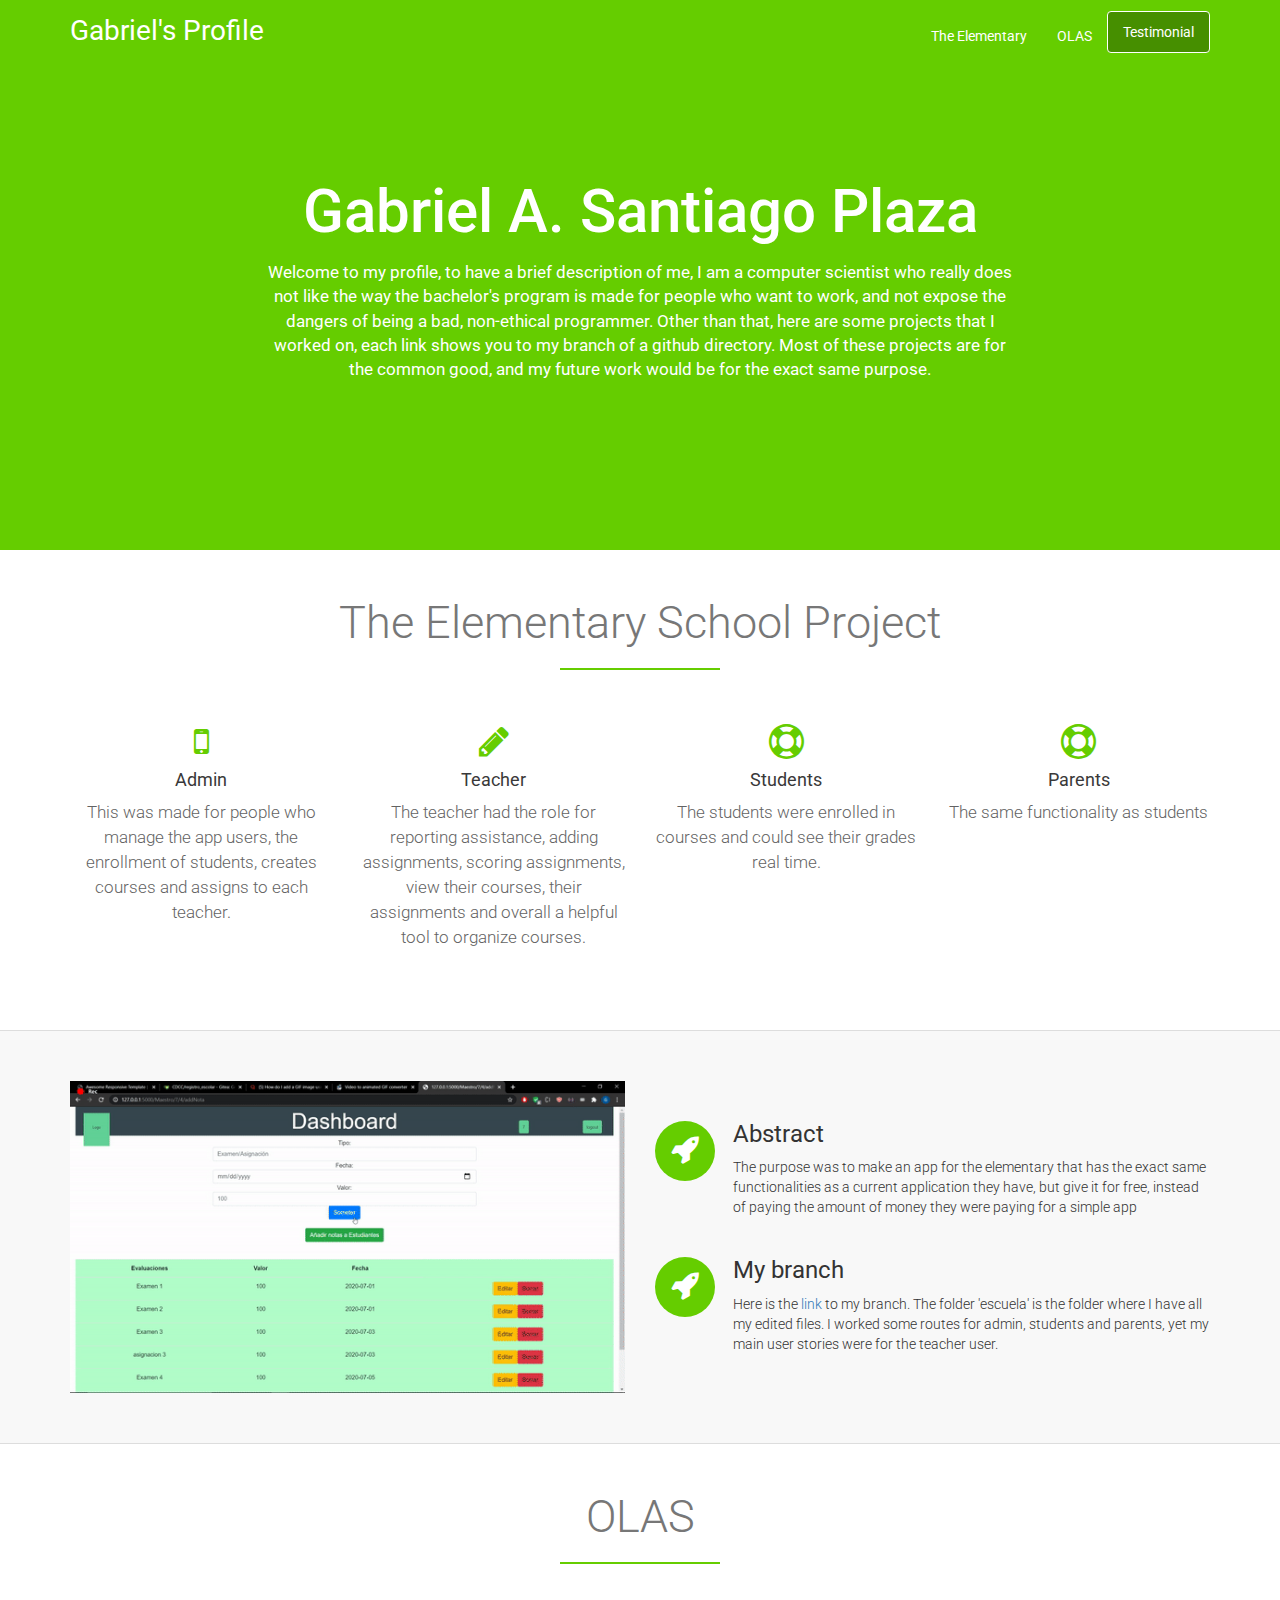
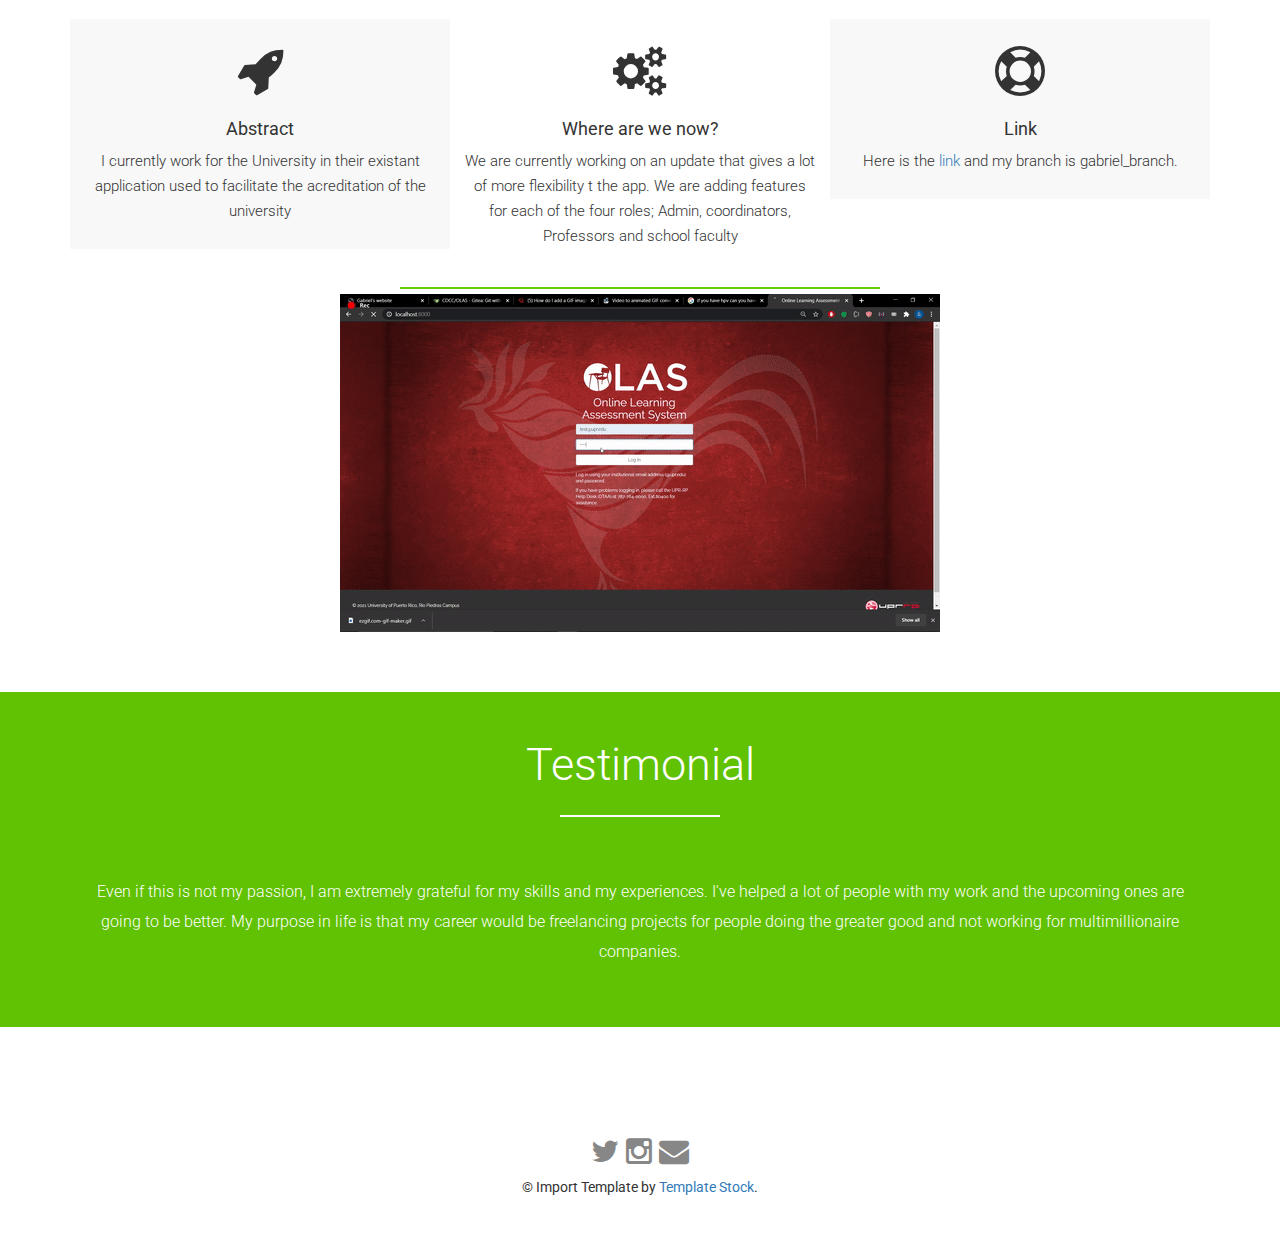
==== awesome/index.html @ 231fd8af "Highlevel Professional Website" ====
<!DOCTYPE html>
<!--
	Awesome Responsive Template
	templatestock.co
-->
<html>

<head>
	<title>Gabriel's website</title>
	<!-- Bootstrap CSS -->
	<link rel="stylesheet" type="text/css" href="css/bootstrap.min.css">

	<!-- Goggle Font -->
	<link rel="stylesheet" type="text/css" href="http://fonts.googleapis.com/css?family=Roboto:400,100,300,500">

	<!-- Font Css -->
	<link rel="stylesheet" type="text/css" href="css/font-awesome.min.css">

	<!-- Custom CSS -->
	<link rel="stylesheet" type="text/css" href="css/style.css">

	<!-- Animation Css -->
	<link rel="stylesheet" href="css/animate.css">


</head>

<body>
	<!-- Header -->
	<div class="header-div">

		<nav class="navbar navbar-default">
			<div class="container">
				<!-- Brand and toggle get grouped for better mobile display -->
				<div class="navbar-header logo-div bounceInLeft wow" data-wow-duration="2s">
					<button type="button" class="navbar-toggle collapsed" data-toggle="collapse"
						data-target="#bs-example-navbar-collapse-1" aria-expanded="false">
						<span class="sr-only">Toggle navigation</span>
						<span class="icon-bar"></span>
						<span class="icon-bar"></span>
						<span class="icon-bar"></span>
					</button>
					<a class="navbar-brand" href="#">Gabriel's Profile</a>
				</div>
				<!-- Collect the nav links, forms, and other content for toggling -->
				<div class="collapse navbar-collapse top-right-menu-ul bounceInRight wow"
					id="bs-example-navbar-collapse-1" data-wow-duration="4s">
					<ul class="nav navbar-nav navbar-right">
						<li><a href="#theElementary">The Elementary</a></li>
						<li><a href="#OLAS">OLAS</a></li>

						<li><a href="#Testimonial">Testimonial</a></li>

					</ul>
				</div><!-- End navbar-collapse -->
			</div><!-- End container -->
		</nav>

		<div class="container wow bounceInDown" data-wow-duration="5s">
			<div class="row">
				<div class="col-md-offset-2 col-md-8 text-center slide-text">
					<h1>Gabriel A. Santiago Plaza</h1>
					<p>Welcome to my profile, to have a brief description of me, I am a computer scientist who really
						does not like the way the bachelor's program is made for people who want to work, and not expose
						the dangers of being a bad, non-ethical programmer.
						Other than that, here are some projects that I worked on, each link shows you to my branch of a
						github directory. Most of these projects are for the common good, and my future work
						would be for the exact same purpose.
					</p>
				</div><!-- End col-md-8-->
				<div class="col-md-offset-2"></div><!-- End col-md-offset-2 -->
			</div><!-- End Row -->
		</div><!-- End Contanier -->

	</div><!-- End header-div -->

	<!-- Feature -->

	<div class="container" id="theElementary">
		<div class="row">
			<div class="col-md-12">
				<div class="main_heading">
					<h1>The Elementary School Project</h1>

					<div class="text-center"><span class="underline"></span></div>
				</div>
			</div><!-- End col-md-12 -->
		</div><!-- End row -->

		<div class="row">
			<div class="col-md-3 col-sm-6">
				<div class="features-div">
					<i class="fa fa-mobile"></i>
					<h4>Admin</h4>
					<p>This was made for people who manage the app users, the enrollment of students, creates courses
						and assigns to each teacher.</p>
				</div>
			</div><!-- End col-md-3-->
			<div class="col-md-3 col-sm-6">
				<div class="features-div">
					<i class="fa fa-pencil"></i>
					<h4>Teacher</h4>
					<p>The teacher had the role for reporting assistance, adding assignments, scoring assignments, view
						their courses, their assignments and overall a helpful tool to organize courses.</p>
				</div>
			</div><!-- End col-md-3-->
			<div class="col-md-3 col-sm-6">
				<div class="features-div">
					<i class="fa fa-life-ring"></i>
					<h4>Students</h4>
					<p>The students were enrolled in courses and could see their grades real time. </p>
				</div>
			</div><!-- End col-md-3-->
			<div class="col-md-3 col-sm-6">
				<div class="features-div">
					<i class="fa fa-life-ring"></i>
					<h4>Parents</h4>
					<p>The same functionality as students</p>
				</div>
			</div><!-- End col-md-3-->
		</div><!-- End row -->
	</div><!-- End Container -->

	<div class="more-feature-div">
		<div class="container">
			<div class="row">
				<div class="col-md-6">
					<img src="images/escuela.gif">
				</div><!-- End col-md-6-->
				<div class="col-md-6">
					<div class="more-features-div">
						<div class="more-features-div-icon"><i class="fa fa-rocket"></i></div>
						<h3 class="more-features-div-heading">Abstract</h3>
						<div class="more-features-div-description">
							The purpose was to make an app for the elementary that has the exact same functionalities as
							a current application they have, but give it for free, instead of paying the amount of money
							they were paying for a simple app
						</div>
					</div>

					<div class="more-features-div">
						<div class="more-features-div-icon"><i class="fa fa-rocket"></i></div>
						<h3 class="more-features-div-heading">My branch</h3>
						<div class="more-features-div-description">
							Here is the <a href="https://git.ccom.uprrp.edu/CDCC/registro_escolar.git">link</a> to my
							branch. The folder 'escuela' is the folder where I have all my edited files. I worked some
							routes for admin, students and parents, yet my main user stories were for the teacher user.
						</div>
					</div>

				</div><!-- End col-md-6-->
			</div><!-- End row -->
		</div><!-- ENd container -->
	</div>

	<!-- End Feature -->


	<!-- Services -->

	<div class="container" id="OLAS">
		<div class="row">
			<div class="col-md-12">
				<div class="main_heading">
					<h1>OLAS</h1>
					<div class="text-center"><span class="underline"></span></div>
				</div>
			</div><!-- End col-md-12 -->
		</div><!-- End row -->

		<div class="col-md-4 services-box-gray col-sm-6">
			<div class="services-box">
				<i class="fa fa-rocket"></i>
				<h4>Abstract</h4>
				<p>I currently work for the University in their existant application used to facilitate the acreditation
					of the university</p>
			</div>
		</div><!-- End col-md-4-->
		<div class="col-md-4 col-sm-6">
			<div class="services-box">
				<i class="fa fa-cogs"></i>
				<h4>Where are we now?</h4>
				<p>We are currently working on an update that gives a lot of more flexibility t the app. We are adding
					features for each of the four roles; Admin, coordinators, Professors and school faculty </p>
			</div>
		</div><!-- End col-md-4-->
		<div class="col-md-4 services-box-gray col-sm-6">
			<div class="services-box">
				<i class="fa fa-support"></i>
				<h4>Link</h4>
				<p>Here is the <a href="https://git.ccom.uprrp.edu/CDCC/OLAS.git">link </a>and my branch is
					gabriel_branch.
				</p>
			</div>
		</div><!-- End col-md-4-->

		<br>
		<div class="text-center col-md-12">
			<div class="text-center"><span class="underline2"></span></div>
			<img src="images/olas.gif">
		</div>




	</div><!-- End container -->

	<!-- End Services -->



	<!-- Testimonial -->
	<div class="call-action-color" id="Testimonial">
		<div class="container">
			<div class="row">
				<div class="col-md-12">
					<div class="main_heading">
						<h1>Testimonial</h1>
						<div class="text-center"><span class="underline"></span></div>
					</div>
				</div><!-- End col-md-12 -->
			</div><!-- End row -->

			<div class="col-md-12">
				<p>Even if this is not my passion, I am extremely grateful for my skills and my experiences. I've helped
					a lot of people with my work and the upcoming ones are going to be better. My purpose in life is
					that my career would be freelancing projects for people doing the greater good and not working for
					multimillionaire companies. </p>
			</div><!-- End col-md-12-->

		</div><!-- End container -->
	</div>

	<!-- End Testimonial -->

	<!-- Footer -->
	<footer>
		<div class="container">
			<div class="row">
				<div class="col-sm-12 footer-social">

					<a href="https://twitter.com/Gabypapi51"><i class="fa fa-twitter"></i></a>
					<a href="https://www.instagram.com/gabypapi51"><i class="fa fa-instagram"></i></a>
					<a href="mailto:gabriel.santiago21@upr.edu?subject=subject text"><i class="fa fa-envelope "></i></a>

				</div>
			</div>
			<div class="row">
				<div class="col-sm-12 footer-copyright">
					© Import Template by <a href="http://templatestock.co">Template Stock</a>.
				</div>
			</div>
		</div>
	</footer>
	<!-- End Footer -->


	<script type="text/javascript" src="js/jquery-main.js"></script>
	<script type="text/javascript" src="js/bootstrap.min.js"></script>
	<script src="js/wow.min.js"></script>

	<script>
		new WOW().init();
	</script>

</body>

</html>
---- awesome/css/style.css ----
/*
	Awesome Responsive Template
	templatestock.co
*/


/* Typography CSS */

body
{
	font-family: 'Roboto' !important;
	overflow-x: hidden;
}

.main_heading {
    margin: 50px 0px;
}

.main_heading h1
{
	font-size: 45px;
    font-weight: 300;
    text-align: center;
    line-height: 45px;
    color: #777;
}

.underline
{
    display: inline-block;
    width: 160px;
    height: 2px;
    background-color: #65CD00;
}
.underline2
{
    display: inline-block;
    width: 480px;
    height: 2px;
    background-color: #65CD00;
}

/* Header CSS */

.header-div
{
	height: 550px;
    background-color: #65cd00;
}

.logo-div a
{
    color: #fff !important;
    font-size: 28px;
    margin-top: 5px;
}

.navbar-nav li:nth-last-child(1) a
{
    background: rgba(0, 0, 0, 0.3);
    border: 1px solid #fff;
    border-radius: 4px;
    padding-top: 10px;
    padding-bottom: 10px;
}

.top-right-menu-ul
{
	margin-top: 10px;
}

.slide-text
{
	color: #fff;
	margin-top: 80px;
}

.slide-text h1
{
    line-height: 60px;
    font-size: 60px;
    margin-bottom: 18px;
}

.slide-text p
{
	font-size: 17px;
}


/* Features CSS */
.features-div
{
	text-align: center;
    -webkit-transition: all .15s linear;
    -moz-transition: all .15s linear;
    -ms-transition: all .15s linear;
    -o-transition: all .15s linear;
    transition: all .15s linear;
}

.features-div:hover
{
	margin-top: -10px;
}


.features-div i
{
	font-size: 35px;
    font-weight: 300;
    color: #65CD00;
}

.features-div h4
{
    color: #393939;
    font-weight: 400;
}

.features-div p
{
    color: #636363;
    font-size: 17px;
    font-weight: 300;
    line-height: 25px;
}

.more-features-div
{
    margin-top: 40px;
	overflow: hidden;
}

.more-feature-div
{
    background: #f8f8f8;
    border-top: 1px solid #ddd;
    border-bottom: 1px solid #ddd;	
    margin: 70px 0px;
    margin-bottom: 0px;      
    padding: 50px 0px;  
}

.more-feature-div .col-md-6 img
{
    width: 100%;
}


.more-features-div-icon {
    float: left;
    width: 60px;
    height: 60px;
    padding-top: 6px;
    background: #65CD00;
    -moz-border-radius: 50%;
    -webkit-border-radius: 50%;
    border-radius: 50%;
    font-size: 30px;
    color: #fff;
    line-height: 45px;
    text-align: center;
}

.more-features-div-heading {
    float: right;
    width: 86%;
    margin-top: 0;
    font-weight: 400;    
}

.more-features-div-description
{
	float: right;
    width: 86%;
    font-weight: 300;
}

/* Services CSS */
.services-box-gray {
    background: #f8f8f8;
}

.services-box
{
    text-align: center;
    padding: 15px 0px;
}

.services-box i
{
    line-height: 75px;
    font-size: 50px;
}

.services-box h4
{
	font-size: 18px;
    font-weight: 400;
}

.services-box p
{
    font-size: 15px;
    font-weight: 300;
    line-height: 25px;
}

/* Price Table CSS */

.pricing-box {
    background: #f8f8f8;
    text-align: center;
    margin-bottom: 0px;
}

.pricing-box-price {
    position: relative;
    padding: 20px 0 7px 0;
    background: #eee;
    font-size: 42px;
    color: #555;
    line-height: 54px;
}

.pricing-box-price span {
    font-size: 18px;
    color: #888;
    line-height: 32px;
}

.pricing-box-price strong
{
	font-weight: 500;
}

.pricing-box h3 {
    margin-top: 0;
    margin-bottom: 0;
    padding: 10px 20px;
    background: #eee;
    color: #888;
}

.pricing-box h4 {
    margin-top: 0;
    margin-bottom: 2px;
    padding: 10px 20px;
    background: #e8e8e8;
    font-size: 16px;
    line-height: 30px;
    font-weight: 300;
    text-transform: uppercase;
}

.pricing-box-features ul {
    margin: 0;
    padding: 0;
    list-style: none;
}

.pricing-box-features li {
    padding: 7px 20px;
    border-bottom: 1px solid #eee;
    font-size: 16px;
    line-height: 30px;
    font-weight: 300;
}

.btn-link-1 {
    position: relative;
    display: inline-block;
    height: 50px;
    margin: 0 5px;
    padding: 16px 20px 0 20px;
    background: #61C103;
    font-size: 16px;
    font-weight: 300;
    line-height: 16px;
    color: #fff;
    -moz-border-radius: 4px;
    -webkit-border-radius: 4px;
    border-radius: 4px;
}

.pricing-box-sign-up {
    padding: 25px 0;
}

.pricing-box-best .pricing-box-price {
    background: #65CD00;
    color: #fff;
}

.pricing-box-best .pricing-box-price span {
    color: #fff;
}

.pricing-box-best h3 {
    background: #65CD00;
    color: #fff;
}

.pricing-box-best h4 {
    background: #61C103;
    color: #fff;
}

/* Call Action */
.call-action-bg
{
	background-image: url(../images/dashboard-img.jpg);
	margin:60px 0px; 
    text-align: center;
    padding-bottom: 50px;
    font-size: 16px;
    line-height: 30px;
    font-weight: 300;
	background-size: cover;    
}

.call-action-color {
    background-color: #61C103;
    margin: 60px 0px;
    text-align: center;
    padding-bottom: 50px;
    font-size: 16px;
    line-height: 30px;
    font-weight: 300;
    color: #fff;
}

.call-action-color .main_heading h1
{
	color: #fff;
}

.call-action-color .underline
{
	background-color: #fff;
}

/* About */
.about-us-box {
    padding-top: 30px;
    padding-bottom: 15px;
    text-align: center;
}

.about-us-box .about-us-photo {
    position: relative;
    width: 160px;
    margin: 0 auto;
}


.about-us-box .about-us-photo .about-us-role {
    position: absolute;
    bottom: 10px;
    left: 0;
    padding: 3px 5px;
    background: #019299;
    font-size: 14px;
    color: #fff;
    line-height: 15px;
    text-transform: uppercase;
}

.about-us-box .about-us-social a {
    color: #ddd;
}

.about-us-box .about-us-social {
    margin-top: 5px;
    font-size: 25px;
    line-height: 36px;
}

.about-us-box h3
{
	font-size: 24px;
    font-weight: 400;
}

.about-us-box p
{
	font-size: 16px;
    text-align: center;
    font-weight: 300;
    line-height: 25px;
}


/* Footer */

footer {
    padding: 40px 0 35px 0;
    text-align: center;    
    margin-bottom: 10px;
}

.footer-social {
    font-size: 30px;
    line-height: 50px;
}

.footer-social  a
{
    color: #878787;
}



/* Bootstrap CSS */
.navbar-default {
    background-color: transparent;
    border-color: transparent;
}

.navbar-nav li a
{
	color: #fff !important;
}

.navbar-default .navbar-toggle {
    border-color: #FFF;
}

.navbar-default .navbar-toggle .icon-bar {
    background-color: #FFF;
}

.navbar-default .navbar-toggle:focus, .navbar-default .navbar-toggle:hover {
    background-color: transparent;
}

/* Extra Small devices  */
@media (max-width: 480px) {
	.more-features-div-description, .more-features-div-heading
	{
		width: 80%;
	}
		.header-div
	{
		height: 350px;
	}

	.slide-text {
	    color: #fff;
    	margin-top: 35px;
	}
	.slide-text p {
    	font-size: 12px;
	}

	.slide-text h1 {
	    line-height: 25px;
    	font-size: 25px;
	}
}

/* Extra Small devices  */
@media (max-width: 767px) {
	.slide-text h1
	 {
	 	line-height: 30px;
    	font-size: 30px;
	 }

	 .slide-text p {
    	font-size: 13px;
	}
}

/* Small devices (tablets, 768px and up) */
@media (min-width: 768px) {
	 .pricing-box
	 {
	 	margin-bottom: 20px;
	 }

	 .slide-text h1
	 {
	 	line-height: 45px;
    	font-size: 45px;
	 }

	 .slide-text p {
    	font-size: 15px;
	}
}

/* Medium devices (desktops, 992px and up) */
@media (min-width: 992px) { 
}

/* Large devices (large desktops, 1200px and up) */
@media (min-width: 1200px) {
	/* Typography CSS */

body
{
	font-family: 'Roboto' !important;
	overflow-x: hidden;
}

.main_heading {
    margin: 50px 0px;
}

.main_heading h1
{
	font-size: 45px;
    font-weight: 300;
    text-align: center;
    line-height: 45px;
    color: #777;
}

.underline
{
    display: inline-block;
    width: 160px;
    height: 2px;
    background-color: #65CD00;
}

/* Header CSS */

.header-div
{
	height: 550px;
    background-color: #65cd00;
}

.logo-div a
{
    color: #fff !important;
    font-size: 28px;
    margin-top: 5px;
}

.navbar-nav li:nth-last-child(1) a
{
    background: rgba(0, 0, 0, 0.3);
    border: 1px solid #fff;
    border-radius: 4px;
    padding-top: 10px;
    padding-bottom: 10px;
}

.top-right-menu-ul
{
	margin-top: 10px;
}

.slide-text
{
	color: #fff;
	margin-top: 80px;
}

.slide-text h1
{
    line-height: 60px;
    font-size: 60px;
    margin-bottom: 18px;
}

.slide-text p
{
	font-size: 17px;
}


/* Features CSS */
.features-div
{
	text-align: center;
    -webkit-transition: all .15s linear;
    -moz-transition: all .15s linear;
    -ms-transition: all .15s linear;
    -o-transition: all .15s linear;
    transition: all .15s linear;
}

.features-div:hover
{
	margin-top: -10px;
}


.features-div i
{
	font-size: 35px;
    font-weight: 300;
    color: #65CD00;
}

.features-div h4
{
    color: #393939;
    font-weight: 400;
}

.features-div p
{
    color: #636363;
    font-size: 17px;
    font-weight: 300;
    line-height: 25px;
}

.more-features-div
{
    margin-top: 40px;
	overflow: hidden;
}

.more-feature-div
{
    background: #f8f8f8;
    border-top: 1px solid #ddd;
    border-bottom: 1px solid #ddd;	
    margin: 70px 0px;
    margin-bottom: 0px;      
    padding: 50px 0px;  
}


.more-features-div-icon {
    float: left;
    width: 60px;
    height: 60px;
    padding-top: 6px;
    background: #65CD00;
    -moz-border-radius: 50%;
    -webkit-border-radius: 50%;
    border-radius: 50%;
    font-size: 30px;
    color: #fff;
    line-height: 45px;
    text-align: center;
}

.more-features-div-heading {
    float: right;
    width: 86%;
    margin-top: 0;
    font-weight: 400;    
}

.more-features-div-description
{
	float: right;
    width: 86%;
    font-weight: 300;
}

/* Services CSS */
.services-box-gray {
    background: #f8f8f8;
}

.services-box
{
    text-align: center;
    padding: 15px 0px;
}

.services-box i
{
    line-height: 75px;
    font-size: 50px;
}

.services-box h4
{
	font-size: 18px;
    font-weight: 400;
}

.services-box p
{
    font-size: 15px;
    font-weight: 300;
    line-height: 25px;
}

/* Price Table CSS */

.pricing-box {
    background: #f8f8f8;
    text-align: center;
}

.pricing-box-price {
    position: relative;
    padding: 20px 0 7px 0;
    background: #eee;
    font-size: 42px;
    color: #555;
    line-height: 54px;
}

.pricing-box-price span {
    font-size: 18px;
    color: #888;
    line-height: 32px;
}

.pricing-box-price strong
{
	font-weight: 500;
}

.pricing-box h3 {
    margin-top: 0;
    margin-bottom: 0;
    padding: 10px 20px;
    background: #eee;
    color: #888;
}

.pricing-box h4 {
    margin-top: 0;
    margin-bottom: 2px;
    padding: 10px 20px;
    background: #e8e8e8;
    font-size: 16px;
    line-height: 30px;
    font-weight: 300;
    text-transform: uppercase;
}

.pricing-box-features ul {
    margin: 0;
    padding: 0;
    list-style: none;
}

.pricing-box-features li {
    padding: 7px 20px;
    border-bottom: 1px solid #eee;
    font-size: 16px;
    line-height: 30px;
    font-weight: 300;
}

.btn-link-1 {
    position: relative;
    display: inline-block;
    height: 50px;
    margin: 0 5px;
    padding: 16px 20px 0 20px;
    background: #61C103;
    font-size: 16px;
    font-weight: 300;
    line-height: 16px;
    color: #fff;
    -moz-border-radius: 4px;
    -webkit-border-radius: 4px;
    border-radius: 4px;
}

.pricing-box-sign-up {
    padding: 25px 0;
}

.pricing-box-best .pricing-box-price {
    background: #65CD00;
    color: #fff;
}

.pricing-box-best .pricing-box-price span {
    color: #fff;
}

.pricing-box-best h3 {
    background: #65CD00;
    color: #fff;
}

.pricing-box-best h4 {
    background: #61C103;
    color: #fff;
}

/* Call Action */
.call-action-bg
{
	background-image: url(../images/dashboard-img.jpg);
	margin:60px 0px; 
    text-align: center;
    padding-bottom: 50px;
    font-size: 16px;
    line-height: 30px;
    font-weight: 300;
	background-size: cover;    
}

.call-action-color {
    background-color: #61C103;
    margin: 60px 0px;
    text-align: center;
    padding-bottom: 50px;
    font-size: 16px;
    line-height: 30px;
    font-weight: 300;
    color: #fff;
}

.call-action-color .main_heading h1
{
	color: #fff;
}

.call-action-color .underline
{
	background-color: #fff;
}

/* About */
.about-us-box {
    padding-top: 30px;
    padding-bottom: 15px;
    text-align: center;
}

.about-us-box .about-us-photo {
    position: relative;
    width: 160px;
    margin: 0 auto;
}


.about-us-box .about-us-photo .about-us-role {
    position: absolute;
    bottom: 10px;
    left: 0;
    padding: 3px 5px;
    background: #019299;
    font-size: 14px;
    color: #fff;
    line-height: 15px;
    text-transform: uppercase;
}

.about-us-box .about-us-social a {
    color: #ddd;
}

.about-us-box .about-us-social {
    margin-top: 5px;
    font-size: 25px;
    line-height: 36px;
}

.about-us-box h3
{
	font-size: 24px;
    font-weight: 400;
}

.about-us-box p
{
	font-size: 16px;
    text-align: center;
    font-weight: 300;
    line-height: 25px;
}


/* Footer */

footer {
    padding: 40px 0 35px 0;
    text-align: center;    
    margin-bottom: 10px;
}

.footer-social {
    font-size: 30px;
    line-height: 50px;
}

.footer-social  a
{
    color: #878787;
}



/* Bootstrap CSS */
.navbar-default {
    background-color: transparent;
    border-color: transparent;
}

.navbar-nav li a
{
	color: #fff !important;
}

.navbar-default .navbar-toggle {
    border-color: #FFF;
}

.navbar-default .navbar-toggle .icon-bar {
    background-color: #FFF;
}

.navbar-default .navbar-toggle:focus, .navbar-default .navbar-toggle:hover {
    background-color: transparent;
}
}
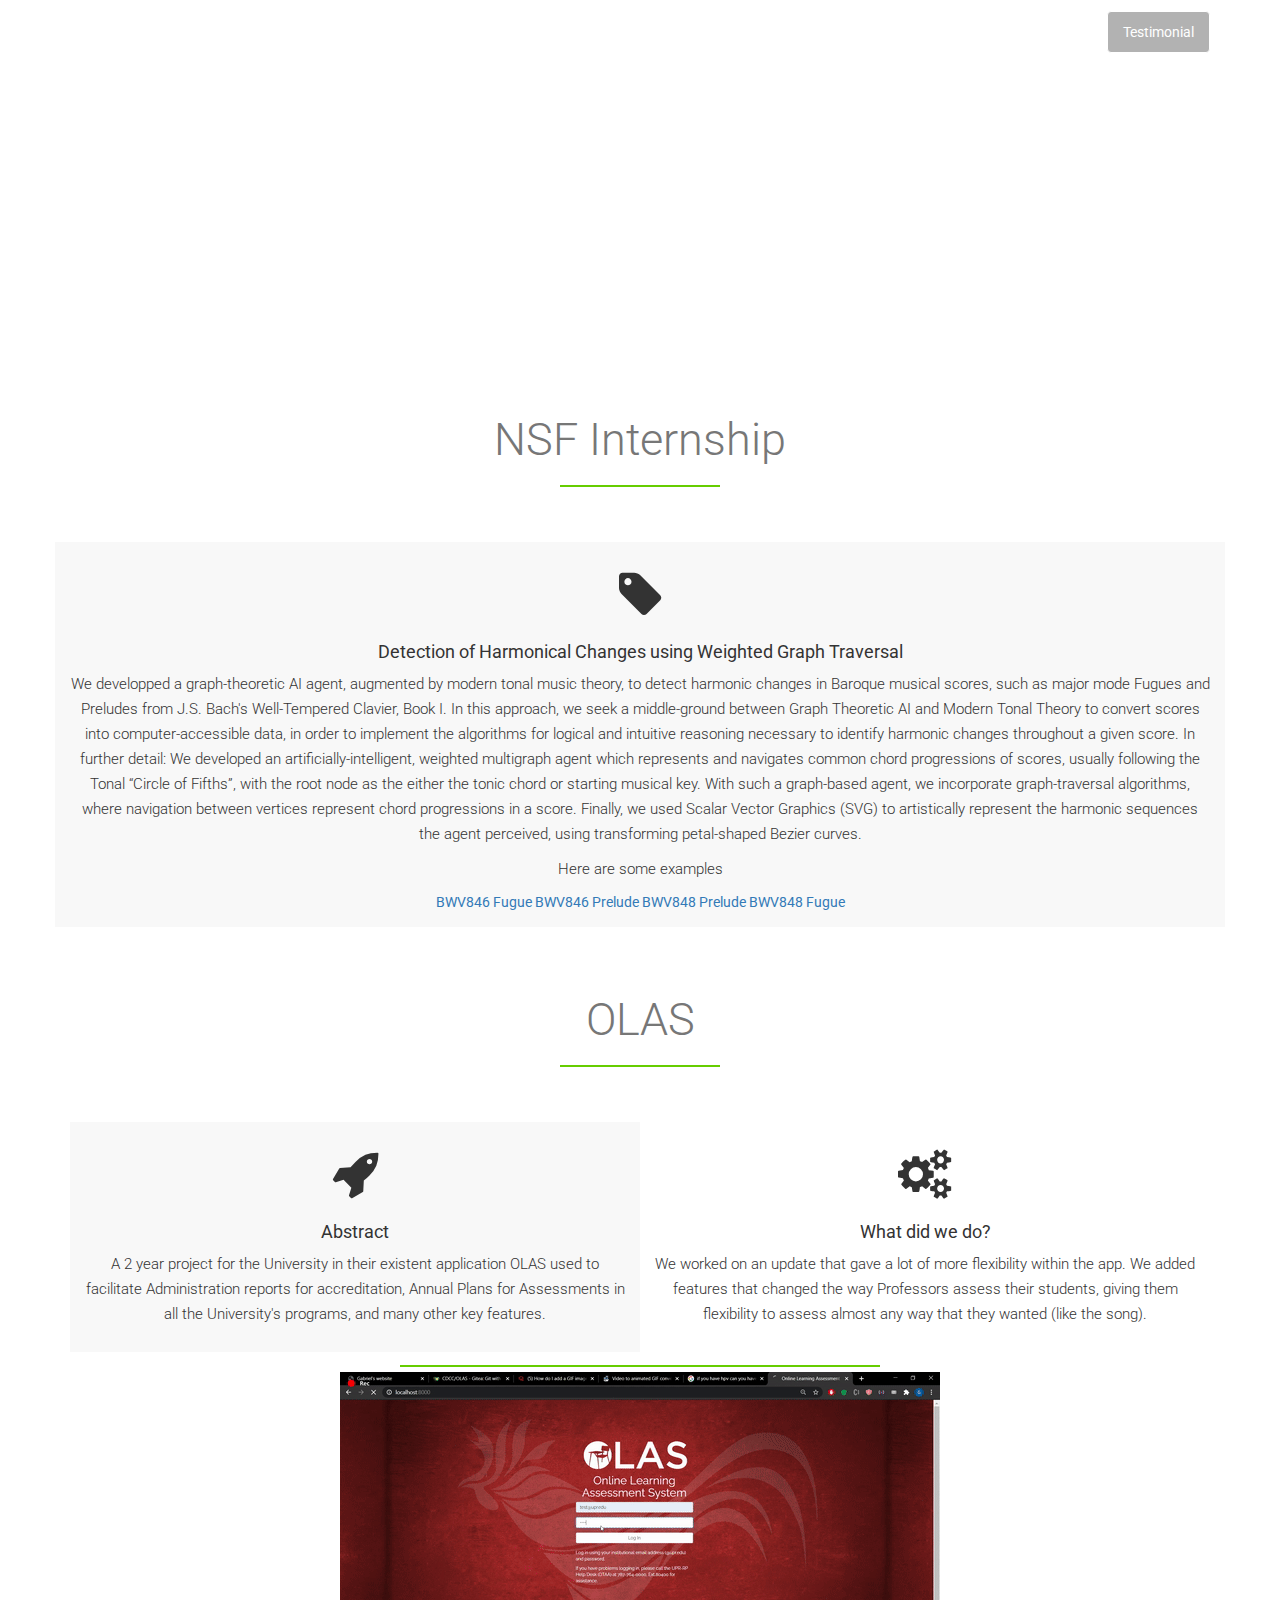
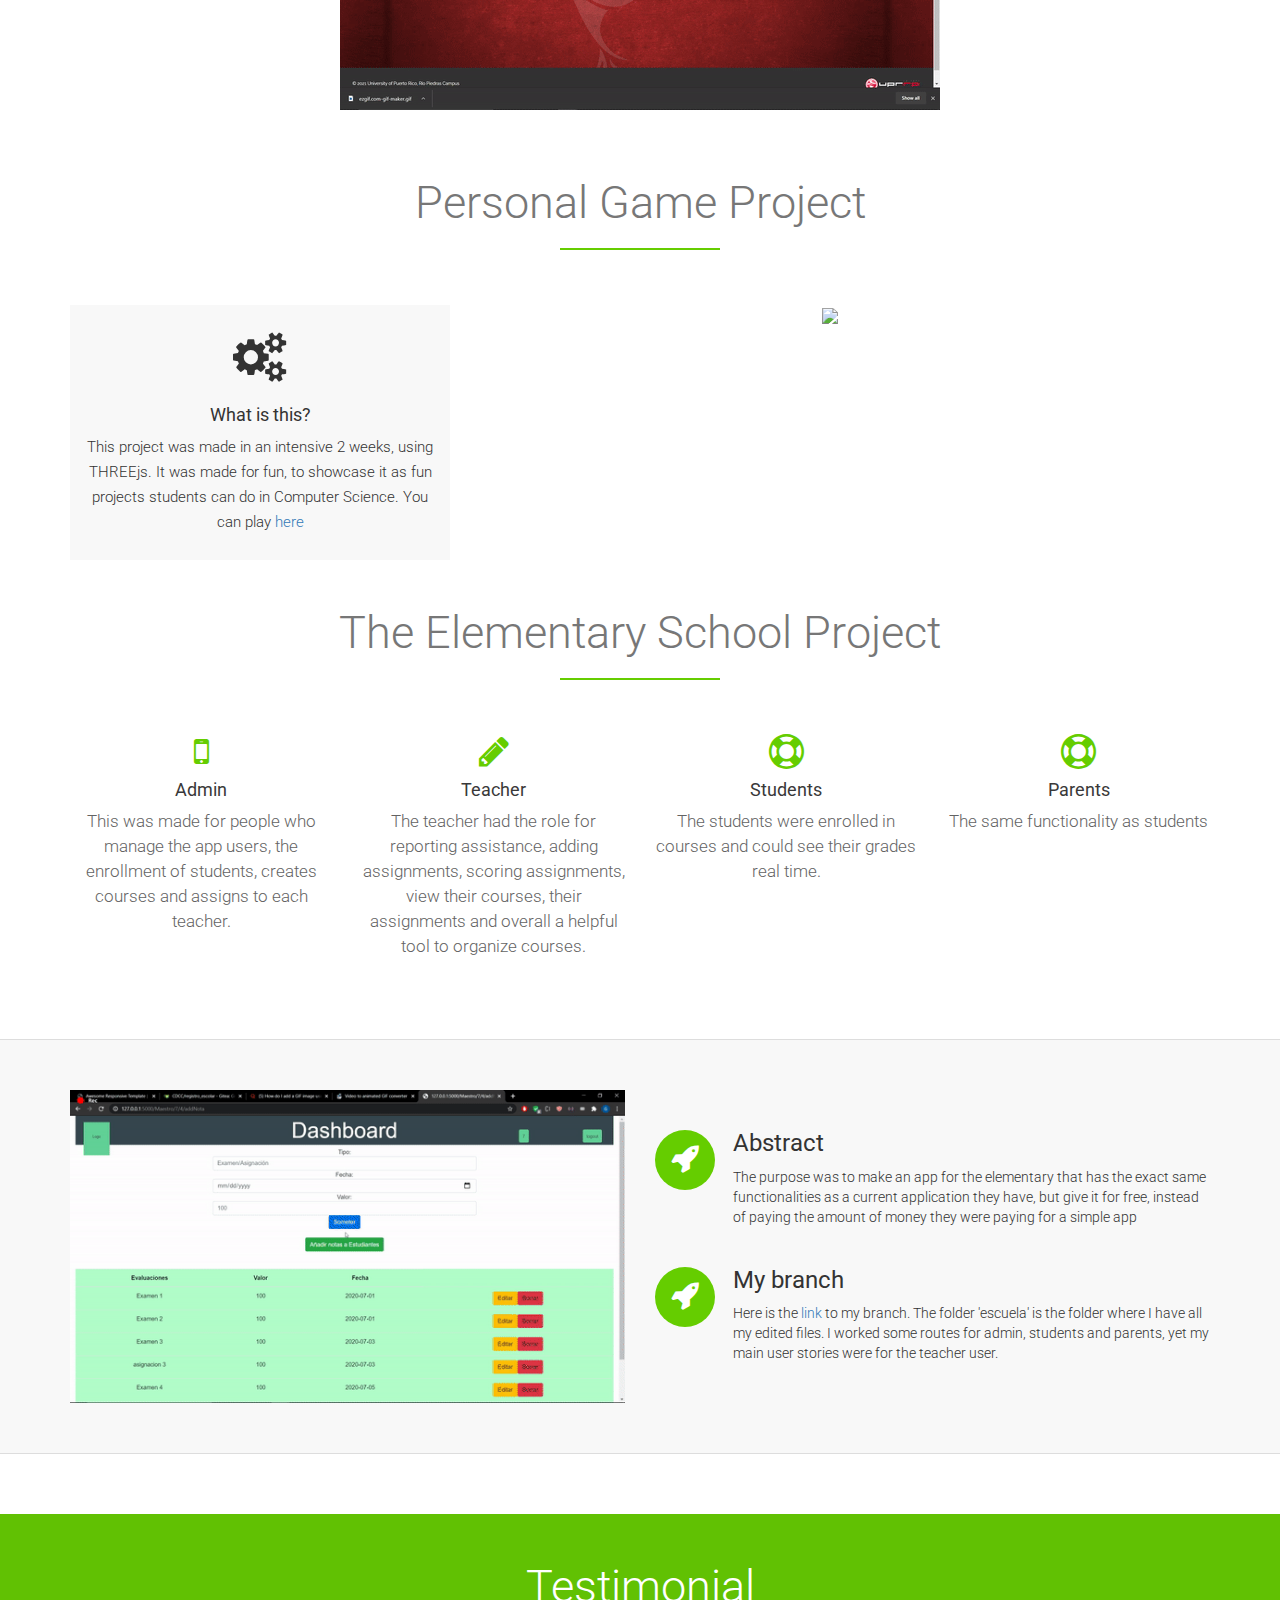
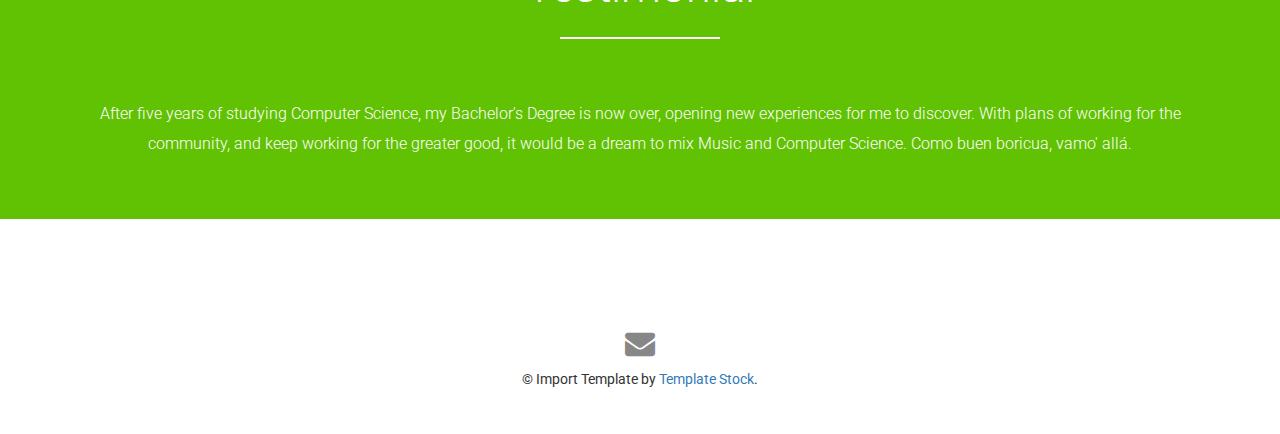
==== commit a63d2573: "dale" ====
--- a/awesome/index.html
+++ b/awesome/index.html
@@ -7,12 +7,13 @@
 
 <head>
 	<title>Gabriel's website</title>
+
 	<!-- Bootstrap CSS -->
 	<link rel="stylesheet" type="text/css" href="css/bootstrap.min.css">
 
 	<!-- Goggle Font -->
 	<link rel="stylesheet" type="text/css" href="http://fonts.googleapis.com/css?family=Roboto:400,100,300,500">
-
+	<script src="https://ajax.googleapis.com/ajax/libs/jquery/3.6.4/jquery.min.js"></script>
 	<!-- Font Css -->
 	<link rel="stylesheet" type="text/css" href="css/font-awesome.min.css">
 
@@ -21,15 +22,15 @@
 
 	<!-- Animation Css -->
 	<link rel="stylesheet" href="css/animate.css">
-
+	
 
 </head>
 
 <body>
 	<!-- Header -->
-	<div class="header-div">
-
-		<nav class="navbar navbar-default">
+	<div class="hero-image">
+
+		<nav class="navbar navbar-default hero-nav">
 			<div class="container">
 				<!-- Brand and toggle get grouped for better mobile display -->
 				<div class="navbar-header logo-div bounceInLeft wow" data-wow-duration="2s">
@@ -46,10 +47,16 @@
 				<div class="collapse navbar-collapse top-right-menu-ul bounceInRight wow"
 					id="bs-example-navbar-collapse-1" data-wow-duration="4s">
 					<ul class="nav navbar-nav navbar-right">
+
+						
+			
+						<li><a href="#Internship">Music and Graphs</a></li>
+						<li><a href="#OLAS">OLAS</a></li>
+						<li><a href="#PersonalGame">Personal Game</a></li>
 						<li><a href="#theElementary">The Elementary</a></li>
-						<li><a href="#OLAS">OLAS</a></li>
-
+						
 						<li><a href="#Testimonial">Testimonial</a></li>
+						
 
 					</ul>
 				</div><!-- End navbar-collapse -->
@@ -58,24 +65,144 @@
 
 		<div class="container wow bounceInDown" data-wow-duration="5s">
 			<div class="row">
-				<div class="col-md-offset-2 col-md-8 text-center slide-text">
+				<div class="col-md-offset-1 col-md-10 text-center slide-text">
 					<h1>Gabriel A. Santiago Plaza</h1>
-					<p>Welcome to my profile, to have a brief description of me, I am a computer scientist who really
-						does not like the way the bachelor's program is made for people who want to work, and not expose
-						the dangers of being a bad, non-ethical programmer.
-						Other than that, here are some projects that I worked on, each link shows you to my branch of a
-						github directory. Most of these projects are for the common good, and my future work
-						would be for the exact same purpose.
+					<p> Welcome to my under construction website, where you can see my topics of interest flourish; Music, Software Engineering with Social Impact,
+						Video Game Development (not too complex yet), and Research. Future plans may include: work as public employee with the 
+						University of Puerto Rico while playing piano at pubs, or be in heaven by working in Visualization of Harmonical Changes in Salsa and other
+						latin rhythms. 
 					</p>
 				</div><!-- End col-md-8-->
-				<div class="col-md-offset-2"></div><!-- End col-md-offset-2 -->
+				<div class="col-md-offset-1"></div><!-- End col-md-offset-2 -->
 			</div><!-- End Row -->
 		</div><!-- End Contanier -->
 
 	</div><!-- End header-div -->
 
-	<!-- Feature -->
-
+
+	<div class="container" id="Internship">
+		<div class="row">
+			<div class="col-md-12">
+				<div class="main_heading">
+					<h1>NSF Internship</h1>
+					<div class="text-center"><span class="underline"></span></div>
+				</div>
+			</div><!-- End col-md-12 -->
+		</div><!-- End row -->
+
+	<div class = 'row'>
+		<div class="col-md-12 services-box-gray col-sm-6">
+			<div class="services-box">
+				<i class="fa fa-tag"></i>
+				<h4>Detection of Harmonical Changes using Weighted Graph Traversal</h4>
+				<p>
+					We developped a graph-theoretic AI agent, augmented by modern tonal music theory, to detect harmonic changes in Baroque musical scores, such as major mode Fugues and Preludes from J.S. Bach's Well-Tempered Clavier, Book I. In this approach, we seek a middle-ground between Graph Theoretic AI and Modern Tonal Theory to convert scores into computer-accessible data, in order to implement the algorithms for logical and intuitive reasoning necessary to identify harmonic changes throughout a given score. In further detail: We developed an artificially-intelligent, weighted multigraph agent which represents and navigates common chord progressions of scores, usually following the Tonal “Circle of Fifths”, with the root node as the either the tonic chord or starting musical key. With such a graph-based agent, we incorporate graph-traversal algorithms, where navigation between vertices represent chord progressions in a score. Finally, we used Scalar Vector Graphics (SVG) to artistically represent the harmonic sequences the agent perceived, using transforming petal-shaped Bezier curves.
+				</p>
+				<p>
+					Here are some examples
+				</p>
+				
+				<a href="images/BWV846Fugue-2.svg" alt="First slide" target="_blank">BWV846 Fugue</a>
+					
+				<a href="images/BWV846Prelude-2.svg" alt="Second slide" target="_blank">BWV846 Prelude</a>
+				
+				<a href="images/BWV848Prelude-2.svg" alt="Third slide" target="_blank">BWV848 Prelude</a>
+				
+				<a href="images/BWV848Fugue-2.svg" alt="Fourth slide" target="_blank">BWV848 Fugue</a>
+			</div>
+		</div><!-- End col-md-4-->
+	</div>
+
+		<br>
+
+
+
+
+
+	</div>
+
+
+
+	<div class="container" id="OLAS">
+		<div class="row">
+			<div class="col-md-12">
+				<div class="main_heading">
+					<h1>OLAS</h1>
+					<div class="text-center"><span class="underline"></span></div>
+				</div>
+			</div><!-- End col-md-12 -->
+		</div><!-- End row -->
+
+		<div class="col-md-6 services-box-gray col-sm-6">
+			<div class="services-box">
+				<i class="fa fa-rocket"></i>
+				<h4>Abstract</h4>
+				<p>A 2 year project for the University in their existent application OLAS used to facilitate Administration reports
+					for accreditation, Annual Plans for Assessments in all the University's programs, and many other key features. 
+				</p>
+			</div>
+		</div><!-- End col-md-4-->
+		<div class="col-md-6 col-sm-6">
+			<div class="services-box">
+				<i class="fa fa-cogs"></i>
+				<h4>What did we do?</h4>
+				<p>We worked on an update that gave a lot of more flexibility within the app. We added
+					features  that changed the way Professors assess their students, giving them flexibility
+					to assess almost any way that they wanted (like the song).
+				</p>
+			</div>
+		</div><!-- End col-md-4-->
+		
+
+		<br>
+		<div class="text-center col-md-12">
+			<div class="text-center"><span class="underline2"></span></div>
+			<img src="images/olas.gif">
+		</div>
+
+
+
+
+	</div><!-- End container -->
+
+	<br>
+
+	<div class="container" id="PersonalGame">
+		<div class="row">
+			<div class="col-md-12">
+				<div class="main_heading">
+					<h1>Personal Game Project</h1>
+					<div class="text-center"><span class="underline"></span></div>
+				</div>
+			</div><!-- End col-md-12 -->
+		</div><!-- End row -->
+
+		<div class="col-md-4 services-box-gray col-sm-6">
+			<div class="services-box">
+				<i class="fa fa-cogs"></i>
+				<h4>What is this?</h4>
+				<p>
+					This project was made in an intensive 2 weeks, using THREEjs. It was made for fun, to showcase it 
+
+					as fun projects students can do in Computer Science. You can play 
+					<a href="assg3-threejs/index.html" target="_blank">here</a>
+				</p>
+			</div>
+		</div><!-- End col-md-4-->
+		<div class="col-md-8 text-center col-sm-6">
+
+			<img src="images/game.gif">
+			
+		</div><!-- End col-md-4-->
+		
+
+
+
+
+
+
+	</div>
+	<!-- End Services -->
 	<div class="container" id="theElementary">
 		<div class="row">
 			<div class="col-md-12">
@@ -153,60 +280,6 @@
 		</div><!-- ENd container -->
 	</div>
 
-	<!-- End Feature -->
-
-
-	<!-- Services -->
-
-	<div class="container" id="OLAS">
-		<div class="row">
-			<div class="col-md-12">
-				<div class="main_heading">
-					<h1>OLAS</h1>
-					<div class="text-center"><span class="underline"></span></div>
-				</div>
-			</div><!-- End col-md-12 -->
-		</div><!-- End row -->
-
-		<div class="col-md-4 services-box-gray col-sm-6">
-			<div class="services-box">
-				<i class="fa fa-rocket"></i>
-				<h4>Abstract</h4>
-				<p>I currently work for the University in their existant application used to facilitate the acreditation
-					of the university</p>
-			</div>
-		</div><!-- End col-md-4-->
-		<div class="col-md-4 col-sm-6">
-			<div class="services-box">
-				<i class="fa fa-cogs"></i>
-				<h4>Where are we now?</h4>
-				<p>We are currently working on an update that gives a lot of more flexibility t the app. We are adding
-					features for each of the four roles; Admin, coordinators, Professors and school faculty </p>
-			</div>
-		</div><!-- End col-md-4-->
-		<div class="col-md-4 services-box-gray col-sm-6">
-			<div class="services-box">
-				<i class="fa fa-support"></i>
-				<h4>Link</h4>
-				<p>Here is the <a href="https://git.ccom.uprrp.edu/CDCC/OLAS.git">link </a>and my branch is
-					gabriel_branch.
-				</p>
-			</div>
-		</div><!-- End col-md-4-->
-
-		<br>
-		<div class="text-center col-md-12">
-			<div class="text-center"><span class="underline2"></span></div>
-			<img src="images/olas.gif">
-		</div>
-
-
-
-
-	</div><!-- End container -->
-
-	<!-- End Services -->
-
 
 
 	<!-- Testimonial -->
@@ -222,10 +295,13 @@
 			</div><!-- End row -->
 
 			<div class="col-md-12">
-				<p>Even if this is not my passion, I am extremely grateful for my skills and my experiences. I've helped
-					a lot of people with my work and the upcoming ones are going to be better. My purpose in life is
-					that my career would be freelancing projects for people doing the greater good and not working for
-					multimillionaire companies. </p>
+				<p>
+					After five years of studying Computer Science, my Bachelor's Degree is now over, opening
+					new experiences for me to discover. With plans of working for the community, and keep working for the greater good,
+					it would be a dream to mix Music and Computer Science. 
+					Como buen boricua, vamo' allá. 
+
+				</p>
 			</div><!-- End col-md-12-->
 
 		</div><!-- End container -->
@@ -239,8 +315,6 @@
 			<div class="row">
 				<div class="col-sm-12 footer-social">
 
-					<a href="https://twitter.com/Gabypapi51"><i class="fa fa-twitter"></i></a>
-					<a href="https://www.instagram.com/gabypapi51"><i class="fa fa-instagram"></i></a>
 					<a href="mailto:gabriel.santiago21@upr.edu?subject=subject text"><i class="fa fa-envelope "></i></a>
 
 				</div>
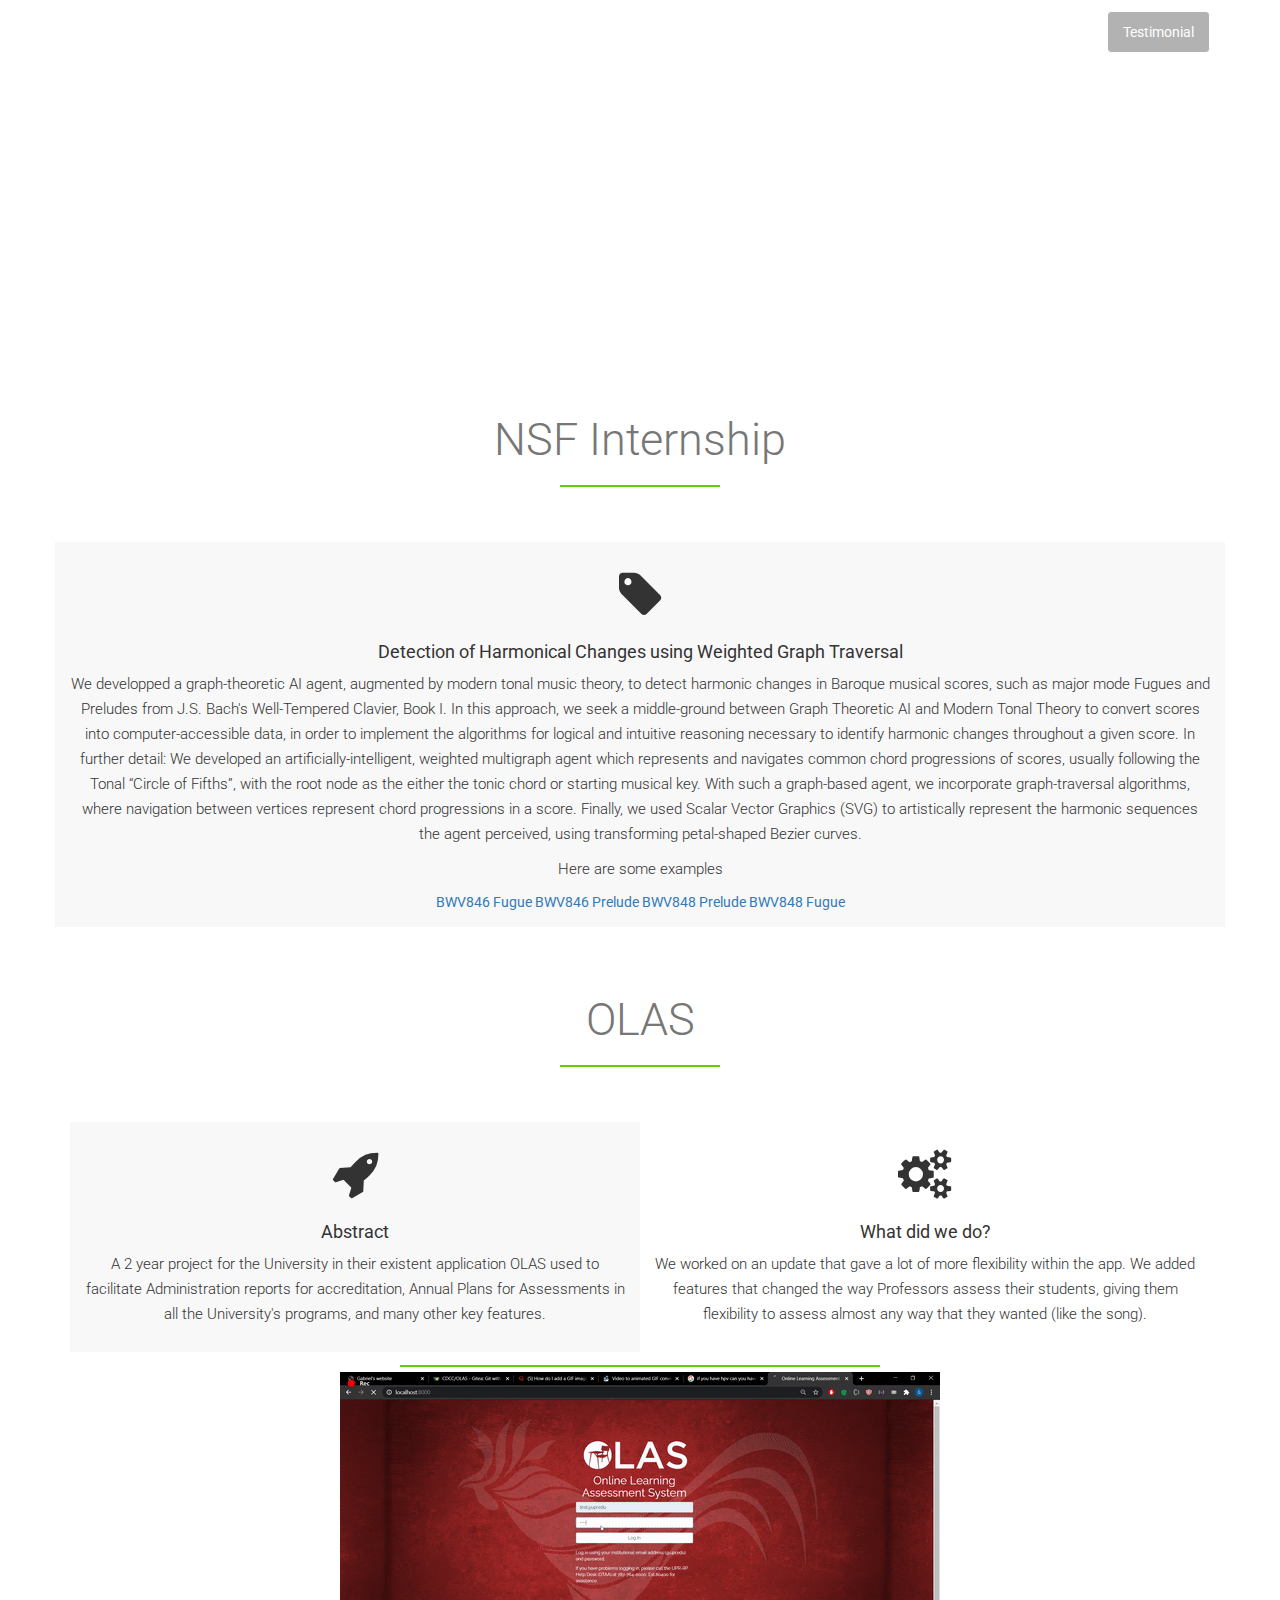
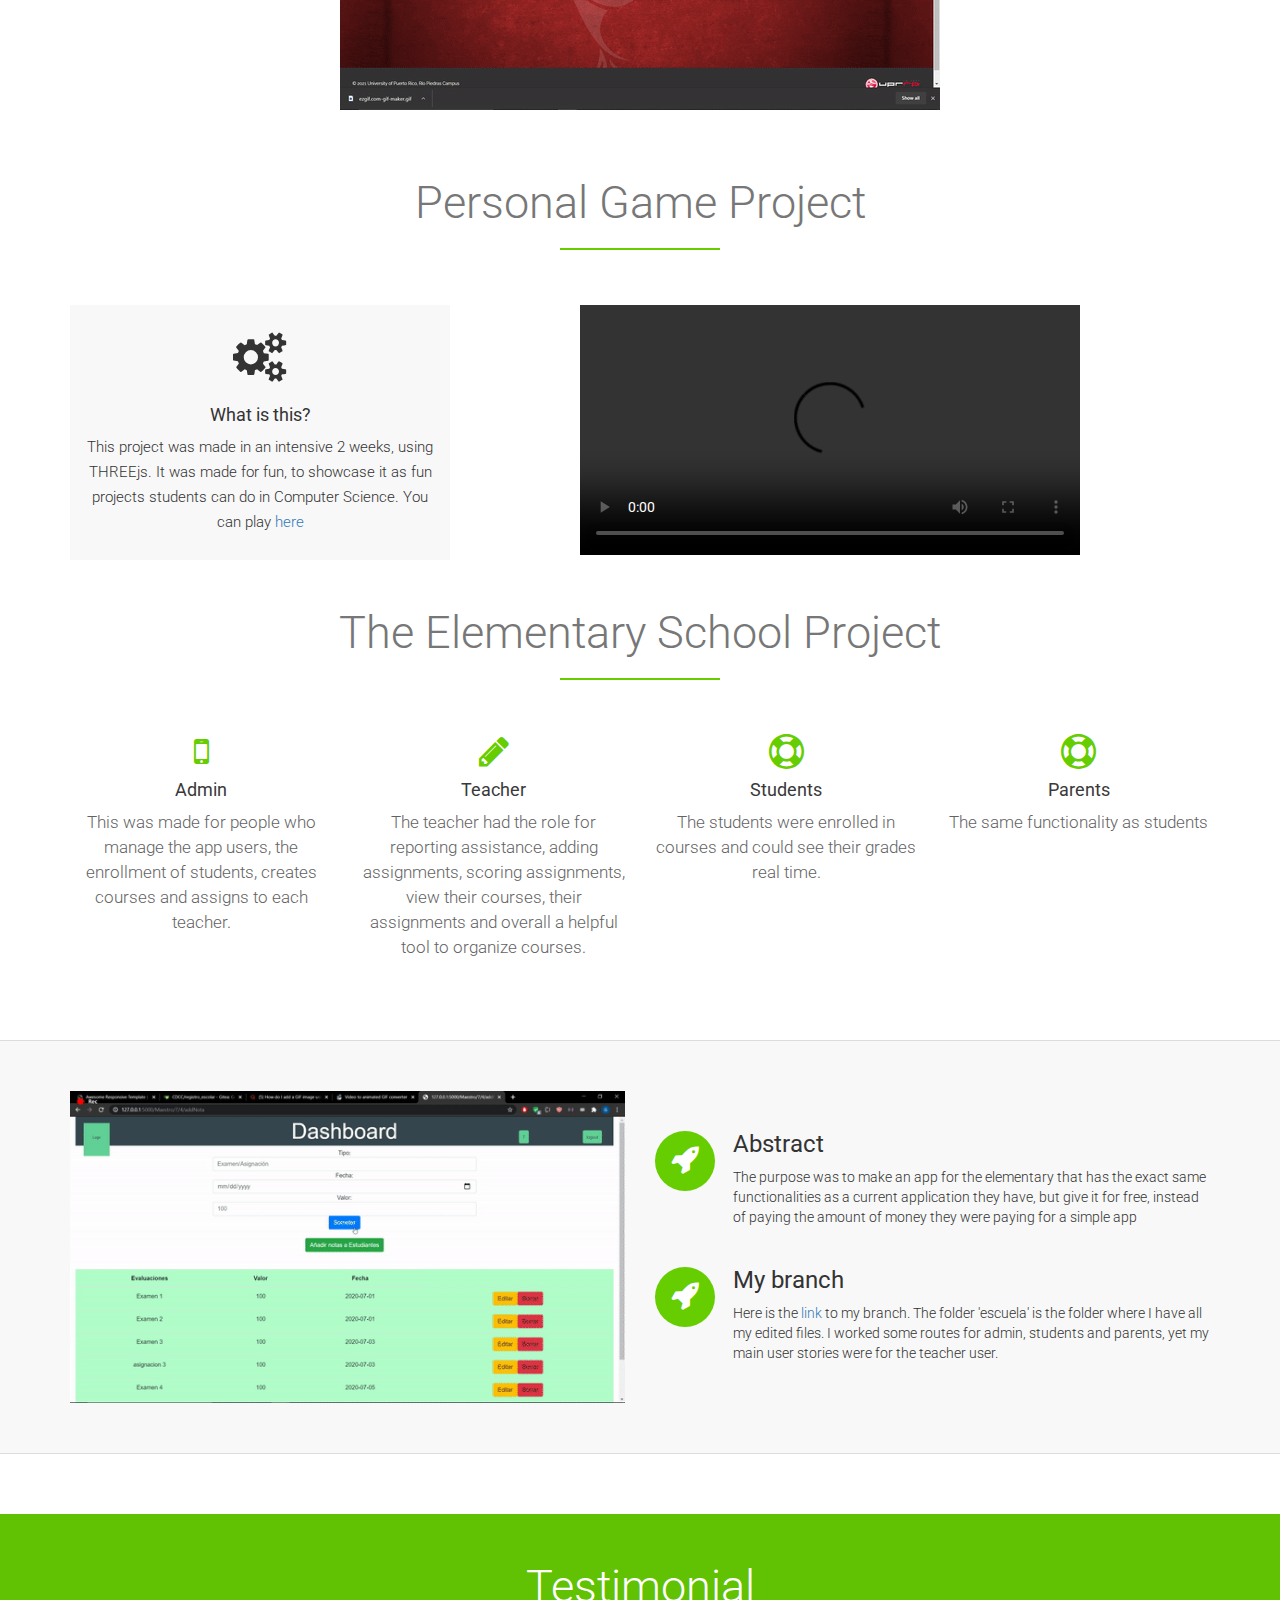
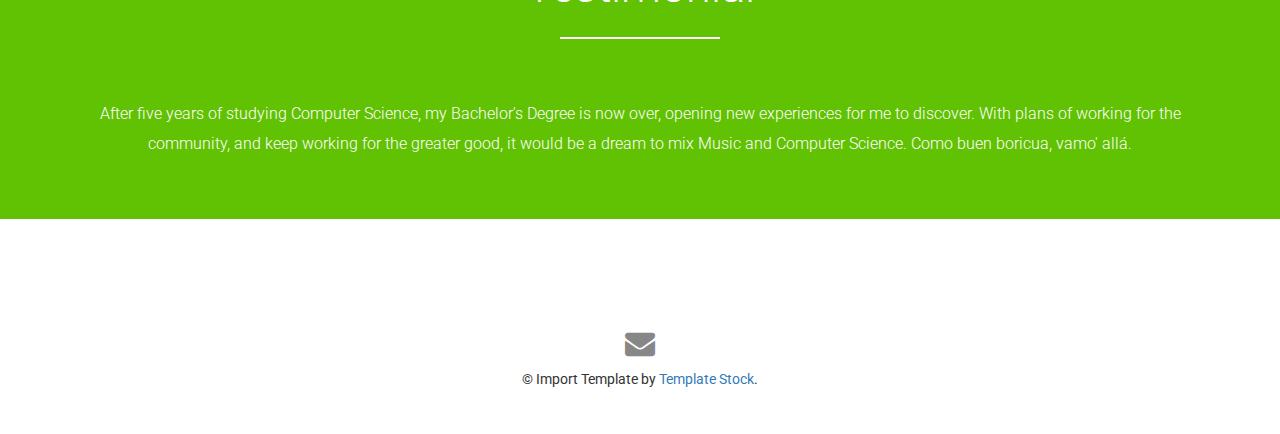
==== commit 97c6ee24: "wop" ====
--- a/awesome/index.html
+++ b/awesome/index.html
@@ -22,7 +22,7 @@
 
 	<!-- Animation Css -->
 	<link rel="stylesheet" href="css/animate.css">
-	
+
 
 </head>
 
@@ -48,15 +48,15 @@
 					id="bs-example-navbar-collapse-1" data-wow-duration="4s">
 					<ul class="nav navbar-nav navbar-right">
 
-						
-			
+
+
 						<li><a href="#Internship">Music and Graphs</a></li>
 						<li><a href="#OLAS">OLAS</a></li>
 						<li><a href="#PersonalGame">Personal Game</a></li>
 						<li><a href="#theElementary">The Elementary</a></li>
-						
+
 						<li><a href="#Testimonial">Testimonial</a></li>
-						
+
 
 					</ul>
 				</div><!-- End navbar-collapse -->
@@ -67,10 +67,13 @@
 			<div class="row">
 				<div class="col-md-offset-1 col-md-10 text-center slide-text">
 					<h1>Gabriel A. Santiago Plaza</h1>
-					<p> Welcome to my under construction website, where you can see my topics of interest flourish; Music, Software Engineering with Social Impact,
-						Video Game Development (not too complex yet), and Research. Future plans may include: work as public employee with the 
-						University of Puerto Rico while playing piano at pubs, or be in heaven by working in Visualization of Harmonical Changes in Salsa and other
-						latin rhythms. 
+					<p> Welcome to my under construction website, where you can see my topics of interest flourish;
+						Music, Software Engineering with Social Impact,
+						Video Game Development (not too complex yet), and Research. Future plans may include: work as
+						public employee with the
+						University of Puerto Rico while playing piano at pubs, or be in heaven by working in
+						Visualization of Harmonical Changes in Salsa and other
+						latin rhythms.
 					</p>
 				</div><!-- End col-md-8-->
 				<div class="col-md-offset-1"></div><!-- End col-md-offset-2 -->
@@ -90,28 +93,39 @@
 			</div><!-- End col-md-12 -->
 		</div><!-- End row -->
 
-	<div class = 'row'>
-		<div class="col-md-12 services-box-gray col-sm-6">
-			<div class="services-box">
-				<i class="fa fa-tag"></i>
-				<h4>Detection of Harmonical Changes using Weighted Graph Traversal</h4>
-				<p>
-					We developped a graph-theoretic AI agent, augmented by modern tonal music theory, to detect harmonic changes in Baroque musical scores, such as major mode Fugues and Preludes from J.S. Bach's Well-Tempered Clavier, Book I. In this approach, we seek a middle-ground between Graph Theoretic AI and Modern Tonal Theory to convert scores into computer-accessible data, in order to implement the algorithms for logical and intuitive reasoning necessary to identify harmonic changes throughout a given score. In further detail: We developed an artificially-intelligent, weighted multigraph agent which represents and navigates common chord progressions of scores, usually following the Tonal “Circle of Fifths”, with the root node as the either the tonic chord or starting musical key. With such a graph-based agent, we incorporate graph-traversal algorithms, where navigation between vertices represent chord progressions in a score. Finally, we used Scalar Vector Graphics (SVG) to artistically represent the harmonic sequences the agent perceived, using transforming petal-shaped Bezier curves.
-				</p>
-				<p>
-					Here are some examples
-				</p>
-				
-				<a href="images/BWV846Fugue-2.svg" alt="First slide" target="_blank">BWV846 Fugue</a>
-					
-				<a href="images/BWV846Prelude-2.svg" alt="Second slide" target="_blank">BWV846 Prelude</a>
-				
-				<a href="images/BWV848Prelude-2.svg" alt="Third slide" target="_blank">BWV848 Prelude</a>
-				
-				<a href="images/BWV848Fugue-2.svg" alt="Fourth slide" target="_blank">BWV848 Fugue</a>
-			</div>
-		</div><!-- End col-md-4-->
-	</div>
+		<div class='row'>
+			<div class="col-md-12 services-box-gray col-sm-6">
+				<div class="services-box">
+					<i class="fa fa-tag"></i>
+					<h4>Detection of Harmonical Changes using Weighted Graph Traversal</h4>
+					<p>
+						We developped a graph-theoretic AI agent, augmented by modern tonal music theory, to detect
+						harmonic changes in Baroque musical scores, such as major mode Fugues and Preludes from J.S.
+						Bach's Well-Tempered Clavier, Book I. In this approach, we seek a middle-ground between Graph
+						Theoretic AI and Modern Tonal Theory to convert scores into computer-accessible data, in order
+						to implement the algorithms for logical and intuitive reasoning necessary to identify harmonic
+						changes throughout a given score. In further detail: We developed an artificially-intelligent,
+						weighted multigraph agent which represents and navigates common chord progressions of scores,
+						usually following the Tonal “Circle of Fifths”, with the root node as the either the tonic chord
+						or starting musical key. With such a graph-based agent, we incorporate graph-traversal
+						algorithms, where navigation between vertices represent chord progressions in a score. Finally,
+						we used Scalar Vector Graphics (SVG) to artistically represent the harmonic sequences the agent
+						perceived, using transforming petal-shaped Bezier curves.
+					</p>
+					<p>
+						Here are some examples
+					</p>
+
+					<a href="images/BWV846Fugue-2.svg" alt="First slide" target="_blank">BWV846 Fugue</a>
+
+					<a href="images/BWV846Prelude-2.svg" alt="Second slide" target="_blank">BWV846 Prelude</a>
+
+					<a href="images/BWV848Prelude-2.svg" alt="Third slide" target="_blank">BWV848 Prelude</a>
+
+					<a href="images/BWV848Fugue-2.svg" alt="Fourth slide" target="_blank">BWV848 Fugue</a>
+				</div>
+			</div><!-- End col-md-4-->
+		</div>
 
 		<br>
 
@@ -137,8 +151,10 @@
 			<div class="services-box">
 				<i class="fa fa-rocket"></i>
 				<h4>Abstract</h4>
-				<p>A 2 year project for the University in their existent application OLAS used to facilitate Administration reports
-					for accreditation, Annual Plans for Assessments in all the University's programs, and many other key features. 
+				<p>A 2 year project for the University in their existent application OLAS used to facilitate
+					Administration reports
+					for accreditation, Annual Plans for Assessments in all the University's programs, and many other key
+					features.
 				</p>
 			</div>
 		</div><!-- End col-md-4-->
@@ -147,12 +163,12 @@
 				<i class="fa fa-cogs"></i>
 				<h4>What did we do?</h4>
 				<p>We worked on an update that gave a lot of more flexibility within the app. We added
-					features  that changed the way Professors assess their students, giving them flexibility
+					features that changed the way Professors assess their students, giving them flexibility
 					to assess almost any way that they wanted (like the song).
 				</p>
 			</div>
 		</div><!-- End col-md-4-->
-		
+
 
 		<br>
 		<div class="text-center col-md-12">
@@ -182,19 +198,23 @@
 				<i class="fa fa-cogs"></i>
 				<h4>What is this?</h4>
 				<p>
-					This project was made in an intensive 2 weeks, using THREEjs. It was made for fun, to showcase it 
-
-					as fun projects students can do in Computer Science. You can play 
+					This project was made in an intensive 2 weeks, using THREEjs. It was made for fun, to showcase it
+
+					as fun projects students can do in Computer Science. You can play
 					<a href="assg3-threejs/index.html" target="_blank">here</a>
 				</p>
 			</div>
 		</div><!-- End col-md-4-->
 		<div class="col-md-8 text-center col-sm-6">
 
-			<img src="images/game.gif">
-			
+			<video style='height: 250px; width: 500px;' controls>
+				<source src="images/game.mp4" type="video/mp4">
+
+				Your browser does not support the video tag.
+			</video>
+
 		</div><!-- End col-md-4-->
-		
+
 
 
 
@@ -297,9 +317,10 @@
 			<div class="col-md-12">
 				<p>
 					After five years of studying Computer Science, my Bachelor's Degree is now over, opening
-					new experiences for me to discover. With plans of working for the community, and keep working for the greater good,
-					it would be a dream to mix Music and Computer Science. 
-					Como buen boricua, vamo' allá. 
+					new experiences for me to discover. With plans of working for the community, and keep working for
+					the greater good,
+					it would be a dream to mix Music and Computer Science.
+					Como buen boricua, vamo' allá.
 
 				</p>
 			</div><!-- End col-md-12-->
